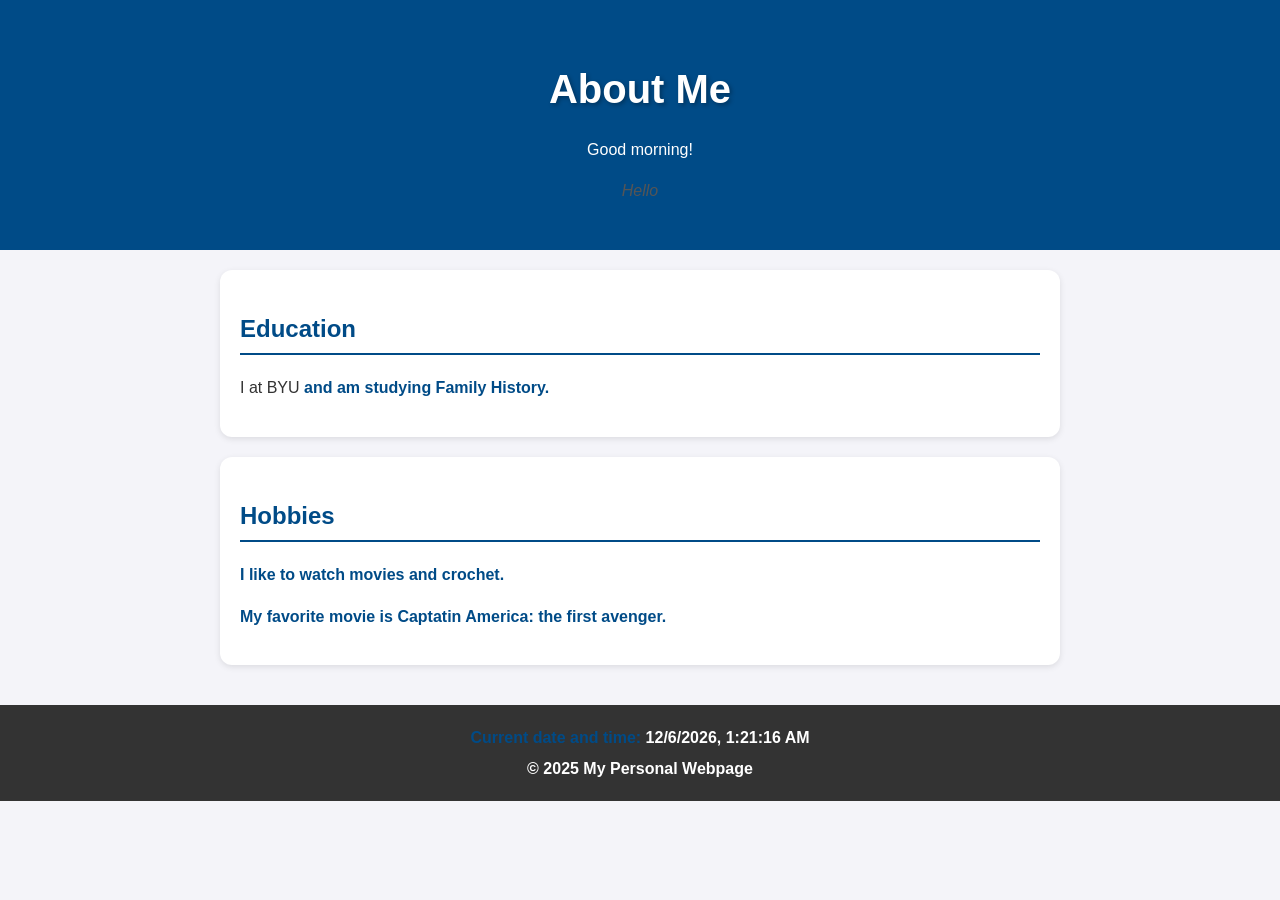
==== index.html @ e7368e91 "Add files via upload" ====
<!DOCTYPE html>
<html lang="en">
<head>
    <meta charset="UTF-8">
    <meta name="viewport" content="width=device-width, initial-scale=1.0">
    <title>About Me</title>
    <link rel="stylesheet" href="style.css">
</head>
<body>
    <header>
        <h1>About Me</h1>
        <p><script>
            document.write((new Date().getHours() < 12) ? "Good morning!" : "Good afternoon!");
        </script></p>
        <p><em>Hello</em></p>
    </header>

    <main>
        <section id="education">
            <h2>Education</h2>
            <p>I at BYU <strong> and am studying Family History.</p>
        </section>

        

        <section id="experience">
            <h2>Hobbies</h2>
            <p>I like to watch movies and crochet.</p>
            <p>My favorite movie is Captatin America: the first avenger.</p>
        </section>
    </main>

    <footer>
        <p><strong>Current date and time:</strong> 
        <script>document.write(new Date().toLocaleString());</script></p>
        <p>&copy; 2025 My Personal Webpage</p>
    </footer>
</body>
</html>
---- style.css ----
/* General page styling */
body {
    font-family: Arial, sans-serif;
    background-color: #f4f4f9;
    color: #333;
    margin: 0;
    padding: 0;
    line-height: 1.6;
}

/* Header section */
header {
    background-color: #004b87;
    color: white;
    text-align: center;
    padding: 30px 10px;
}

h1 {
    font-size: 2.5em;
    margin-bottom: 10px;
    text-shadow: 2px 2px 4px rgba(0,0,0,0.3);
}

/* Section styling */
section {
    max-width: 800px;
    margin: 20px auto;
    background: white;
    padding: 20px;
    border-radius: 12px;
    box-shadow: 0 2px 6px rgba(0,0,0,0.1);
}

/* Headings */
h2 {
    color: #004b87;
    border-bottom: 2px solid #004b87;
    padding-bottom: 5px;
}

/* Footer */
footer {
    background-color: #333;
    color: white;
    text-align: center;
    padding: 15px 0;
    margin-top: 40px;
}

footer p {
    margin: 5px;
}

/* Emphasis styles */
em {
    color: #555;
    font-style: italic;
}

strong {
    color: #004b87;
}
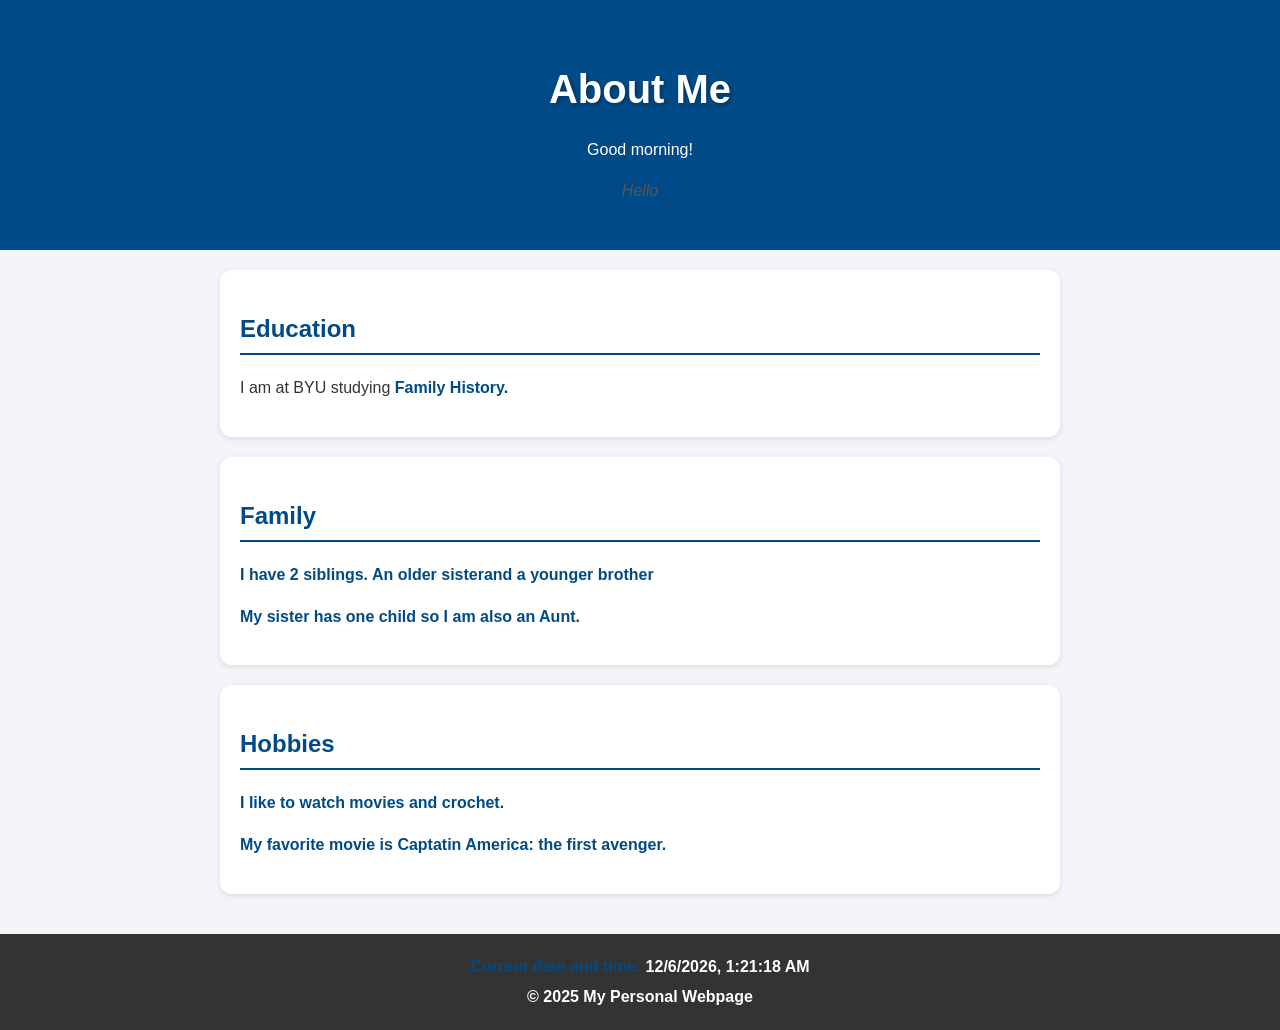
==== commit 944add17: "Add files via upload" ====
--- a/index.html
+++ b/index.html
@@ -18,10 +18,14 @@
     <main>
         <section id="education">
             <h2>Education</h2>
-            <p>I at BYU <strong> and am studying Family History.</p>
+            <p>I am at BYU studying <strong>  Family History.</p>
         </section>
 
-        
+        <section id="experience">
+            <h2>Family</h2>
+            <p>I have 2 siblings. An older sisterand a younger brother</p>
+            <p>My sister has one child so I am also an Aunt.</p>
+        </section>
 
         <section id="experience">
             <h2>Hobbies</h2>
